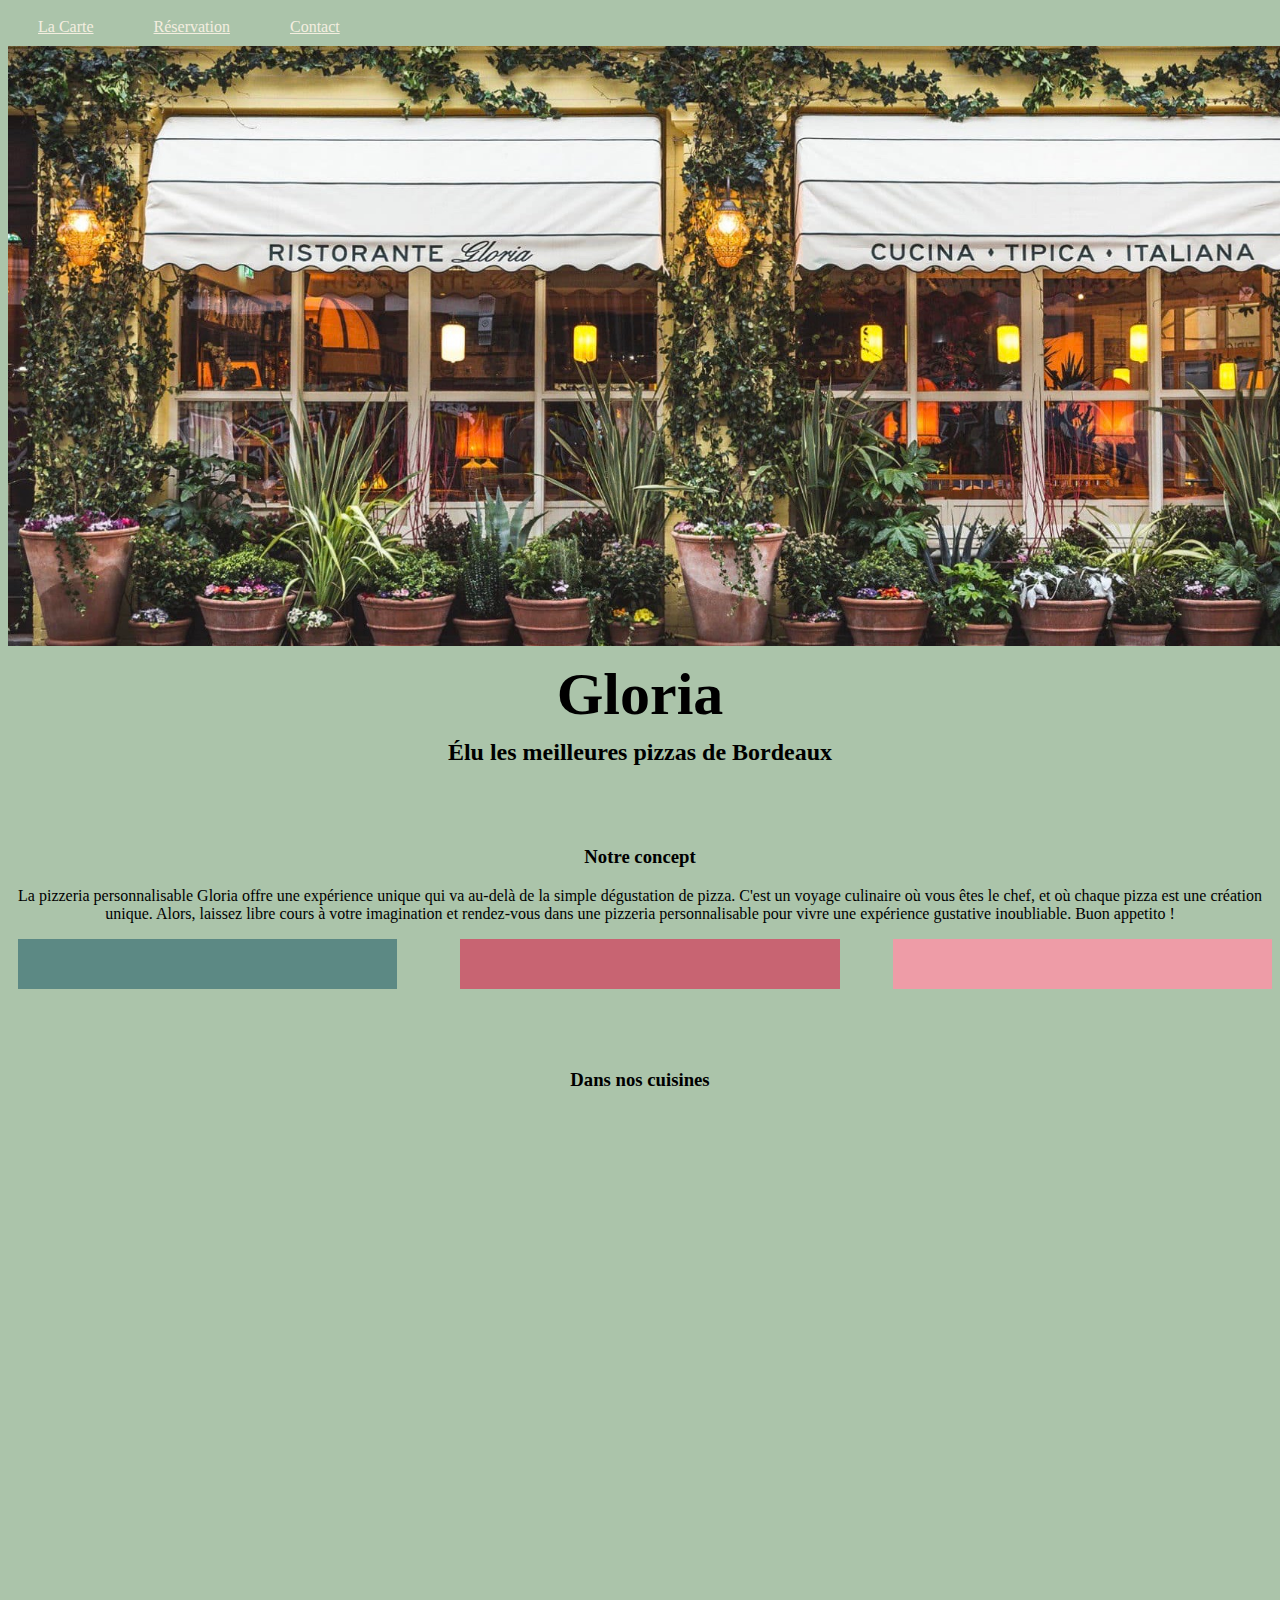
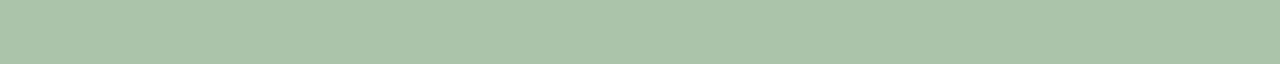
==== index.html @ 38f2c5c2 "Add files via upload" ====
<!DOCTYPE html>
<html>
<head>
	<meta charset="utf-8">
	<meta name="viewport" content="width=device-width, initial-scale=1">
	<title>Gloria</title>
	<link rel="stylesheet" type="text/css" href="style.css">
	<link rel="preconnect" href="https://fonts.googleapis.com"> 
<link rel="preconnect" href="https://fonts.gstatic.com" crossorigin> 
</head>
<body>

<div class="navbar">
    <div class="links">
      <a href="" class="link">La Carte</a>
      <a href="" class="link">Réservation</a>
      <a href="" class="link">Contact</a>
    </div>
  </div>

	<img src="devanture.jpeg"
	alt="devanture">

<h1>Gloria</h1>
<h2>Élu les meilleures pizzas de Bordeaux</h2>
<h3>Notre concept</h3>
<p>La pizzeria personnalisable Gloria offre une expérience unique qui va au-delà de la simple dégustation de pizza. C'est un voyage culinaire où vous êtes le chef, et où chaque pizza est une création unique. Alors, laissez libre cours à votre imagination et rendez-vous dans une pizzeria personnalisable pour vivre une expérience gustative inoubliable. Buon appetito !</p>


  <div class="line-transparent">
    <div class="line-hard"></div>
    <div class="line-medium"></div>
    <div class="line-light"></div>
  </div>


<h3>Dans nos cuisines</h3>
<iframe width="966" height="543" src="https://www.youtube.com/embed/T3AHBe0I0yc" title="Pizza - Promo Video" frameborder="0" allow="accelerometer; autoplay; clipboard-write; encrypted-media; gyroscope; picture-in-picture; web-share" allowfullscreen></iframe>

</body>
</html>
---- style.css ----
body{
	text-align: center;
	background: #ABC4AA;
}
img{
	width: 1400px;
	height: 600px;
	object-fit: cover;
}
h1{ 
	font-family: 'Playfair', serif;
	margin: 10px;
font-size: 60px;
}

h2{
	margin-top: 10px;
	margin-bottom: 80px;
	font-family: 'Playfair', serif;
}

h3{
	margin-top: 80px;
	font-family: 'Playfair', serif;
}

.line-transparent {
  width: 100%;
  height: 50px;
  display: flex;
  justify-content: space-between;
  align-items: center;
}

.line-light {
  height: 50px;
  width: 30%;
  background: #EE9CA7;
}

.line-medium {
  height: 50px;
  width: 30%;
  background: #C86472;
}

.line-hard {
  height: 50px;
  width: 30%;
  background: #9F3442;


.navbar 
  display: flex;
  justify-content: space-between;
  align-items: center;
  background: #5C8984;
  margin: 10px;
}

.links {
  display: flex;
  justify-content: flex-start;
}

.link {
  margin: 10px 30px;
  color: #F4EEE0;
}
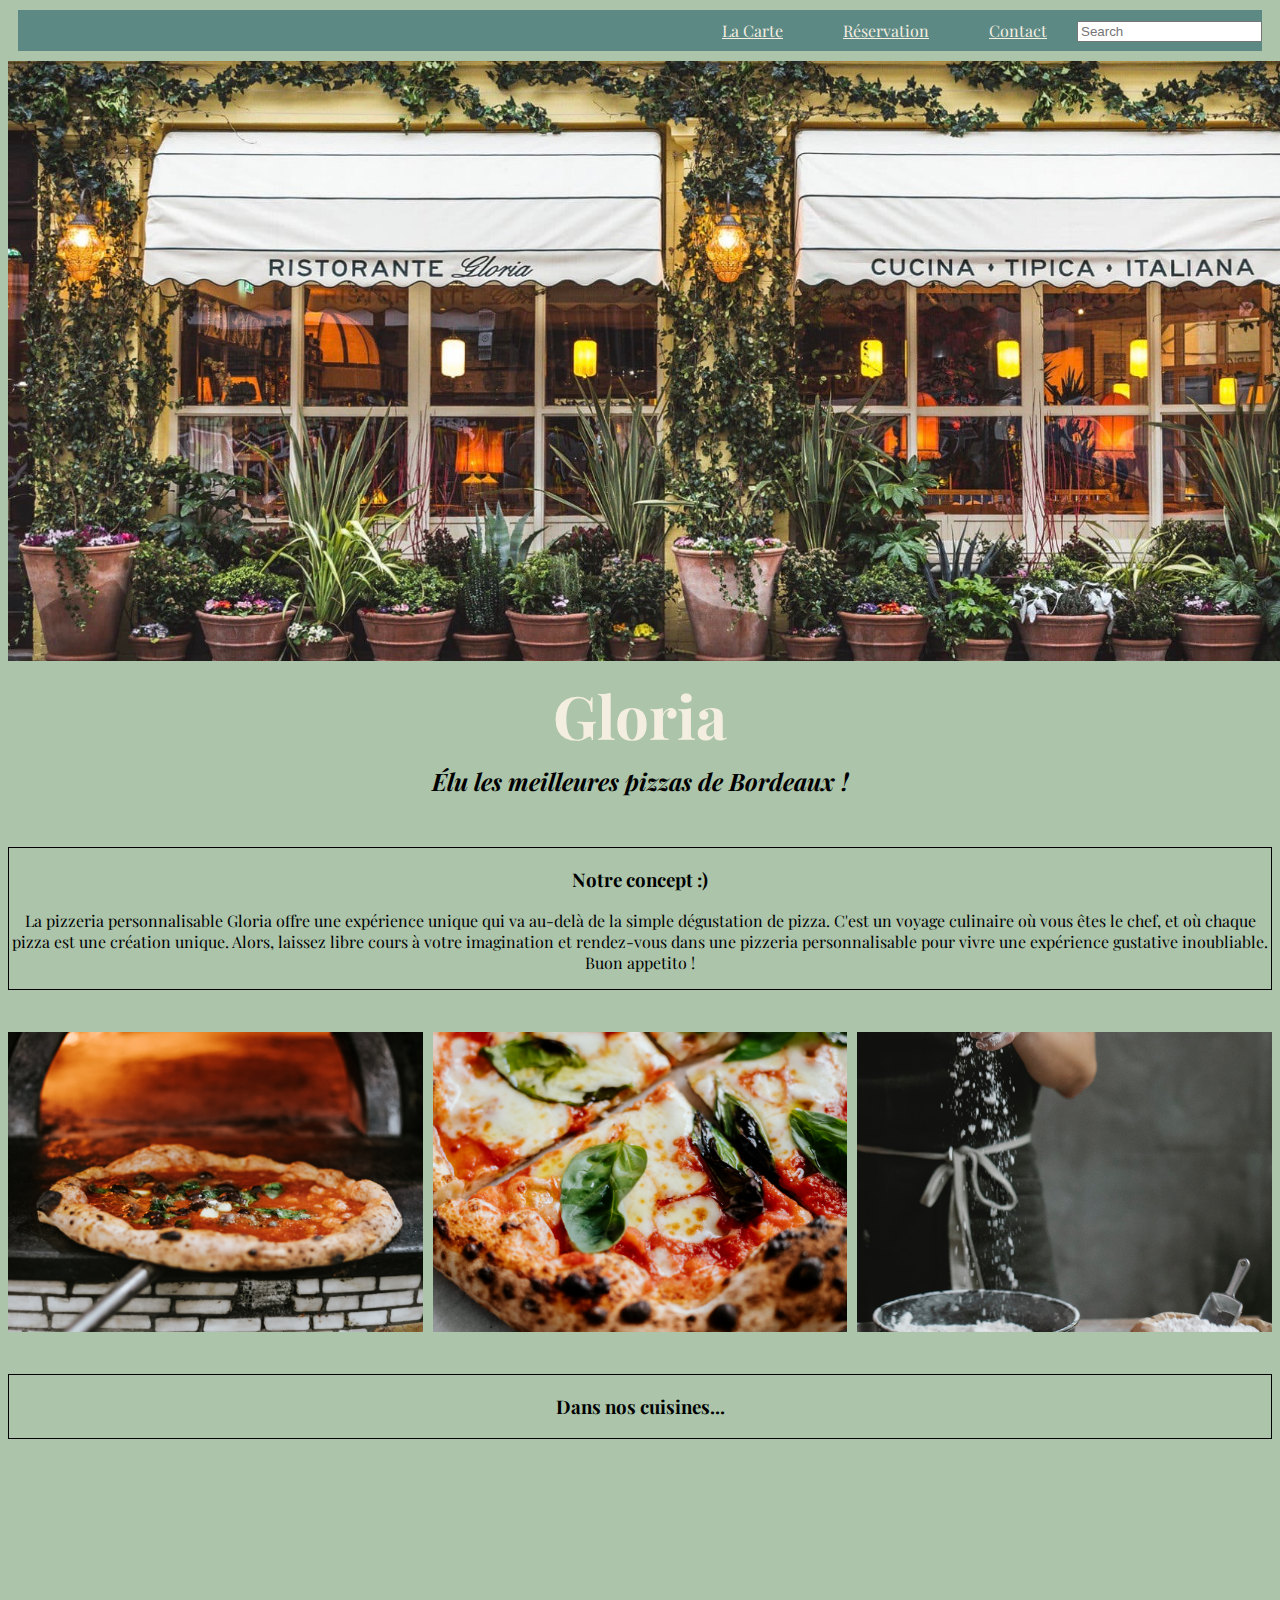
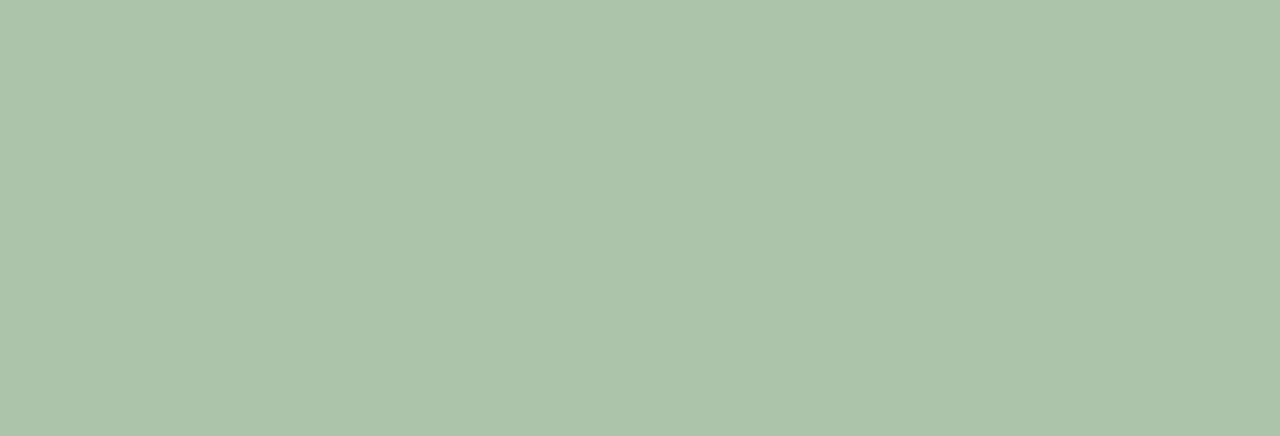
==== commit be2dc58a: "Add files via upload" ====
--- a/index.html
+++ b/index.html
@@ -4,6 +4,9 @@
 	<meta charset="utf-8">
 	<meta name="viewport" content="width=device-width, initial-scale=1">
 	<title>Gloria</title>
+  <link rel="preconnect" href="https://fonts.googleapis.com">
+<link rel="preconnect" href="https://fonts.gstatic.com" crossorigin>
+<link href="https://fonts.googleapis.com/css2?family=Playfair+Display&display=swap" rel="stylesheet">
 	<link rel="stylesheet" type="text/css" href="style.css">
 	<link rel="preconnect" href="https://fonts.googleapis.com"> 
 <link rel="preconnect" href="https://fonts.gstatic.com" crossorigin> 
@@ -12,30 +15,44 @@
 
 <div class="navbar">
     <div class="links">
-      <a href="" class="link">La Carte</a>
-      <a href="" class="link">Réservation</a>
-      <a href="" class="link">Contact</a>
+        <a href="carte.html" class="link">La Carte</a>
+      <a href="reservation.html" class="link">Réservation</a>
+      <a href="Contact.html" class="link">Contact</a>
     </div>
+    <form class="navbar-search pull-left">
+  <input type="text" class="search-query" placeholder="Search">
+</form>
   </div>
 
 	<img src="devanture.jpeg"
-	alt="devanture">
+	alt="devanture" class="devanture">
 
 <h1>Gloria</h1>
-<h2>Élu les meilleures pizzas de Bordeaux</h2>
-<h3>Notre concept</h3>
+<h2>Élu les meilleures pizzas de Bordeaux !</h2>
+<div class="cadre-fin">
+<h3>Notre concept :)</h3>
 <p>La pizzeria personnalisable Gloria offre une expérience unique qui va au-delà de la simple dégustation de pizza. C'est un voyage culinaire où vous êtes le chef, et où chaque pizza est une création unique. Alors, laissez libre cours à votre imagination et rendez-vous dans une pizzeria personnalisable pour vivre une expérience gustative inoubliable. Buon appetito !</p>
+</div>
 
+<br>
+<br>
 
-  <div class="line-transparent">
-    <div class="line-hard"></div>
-    <div class="line-medium"></div>
-    <div class="line-light"></div>
+  <div class="images"> 
+    	<img src="four.jpg" class="four">
+    	<img src="pizza.jpg" class="four">
+    	<img src="cuisto.jpg" class="cuisto">
   </div>
 
+<br>
+<br>
 
-<h3>Dans nos cuisines</h3>
-<iframe width="966" height="543" src="https://www.youtube.com/embed/T3AHBe0I0yc" title="Pizza - Promo Video" frameborder="0" allow="accelerometer; autoplay; clipboard-write; encrypted-media; gyroscope; picture-in-picture; web-share" allowfullscreen></iframe>
+<div class="cadre-cuisine">
+<h3>Dans nos cuisines...</h3>
+</div>
+<br>  
+<br>
+
+<iframe width="1420" height="543" src="https://www.youtube.com/embed/T3AHBe0I0yc" title="Pizza - Promo Video" frameborder="0" allow="accelerometer; autoplay; clipboard-write; encrypted-media; gyroscope; picture-in-picture; web-share" allowfullscreen></iframe>
 
 </body>
 </html>--- a/style.css
+++ b/style.css
@@ -1,58 +1,59 @@
 body{
 	text-align: center;
 	background: #ABC4AA;
+  font-family: 'Playfair Display', serif;
 }
-img{
+.devanture{
 	width: 1400px;
 	height: 600px;
-	object-fit: cover;
+	object-fit: cover; }
+
+.cuisto{
+  width: 100%;
+  height: 300px;
+  object-fit: cover;
 }
+
+.four{
+  width: 100%;
+  height: 300px;
+  object-fit: cover;
+}
+
+.pizza{
+  width: 100%;
+  height: 300px;
+  object-fit: cover;
+}
+
 h1{ 
-	font-family: 'Playfair', serif;
 	margin: 10px;
-font-size: 60px;
+  font-size: 60px;
+color: #F4EEE0;
+font-weight: bold;
 }
 
 h2{
 	margin-top: 10px;
-	margin-bottom: 80px;
-	font-family: 'Playfair', serif;
+	margin-bottom: 50px;
+  font-style: italic;
 }
 
-h3{
-	margin-top: 80px;
-	font-family: 'Playfair', serif;
+
+
+
+.images{
+  width: 100%;
+  height: 300px;
+  display: flex;
+  justify-content: space-between;
+  gap:10px;
 }
 
-.line-transparent {
-  width: 100%;
-  height: 50px;
+
+.navbar {  
   display: flex;
-  justify-content: space-between;
-  align-items: center;
-}
-
-.line-light {
-  height: 50px;
-  width: 30%;
-  background: #EE9CA7;
-}
-
-.line-medium {
-  height: 50px;
-  width: 30%;
-  background: #C86472;
-}
-
-.line-hard {
-  height: 50px;
-  width: 30%;
-  background: #9F3442;
-
-
-.navbar 
-  display: flex;
-  justify-content: space-between;
+  justify-content: flex-end;
   align-items: center;
   background: #5C8984;
   margin: 10px;
@@ -66,4 +67,13 @@
 .link {
   margin: 10px 30px;
   color: #F4EEE0;
+}
+
+.cadre-fin{
+  border: 1px solid black;
+
+}
+
+.cadre-cuisine{
+  border: 1px solid black;
 }